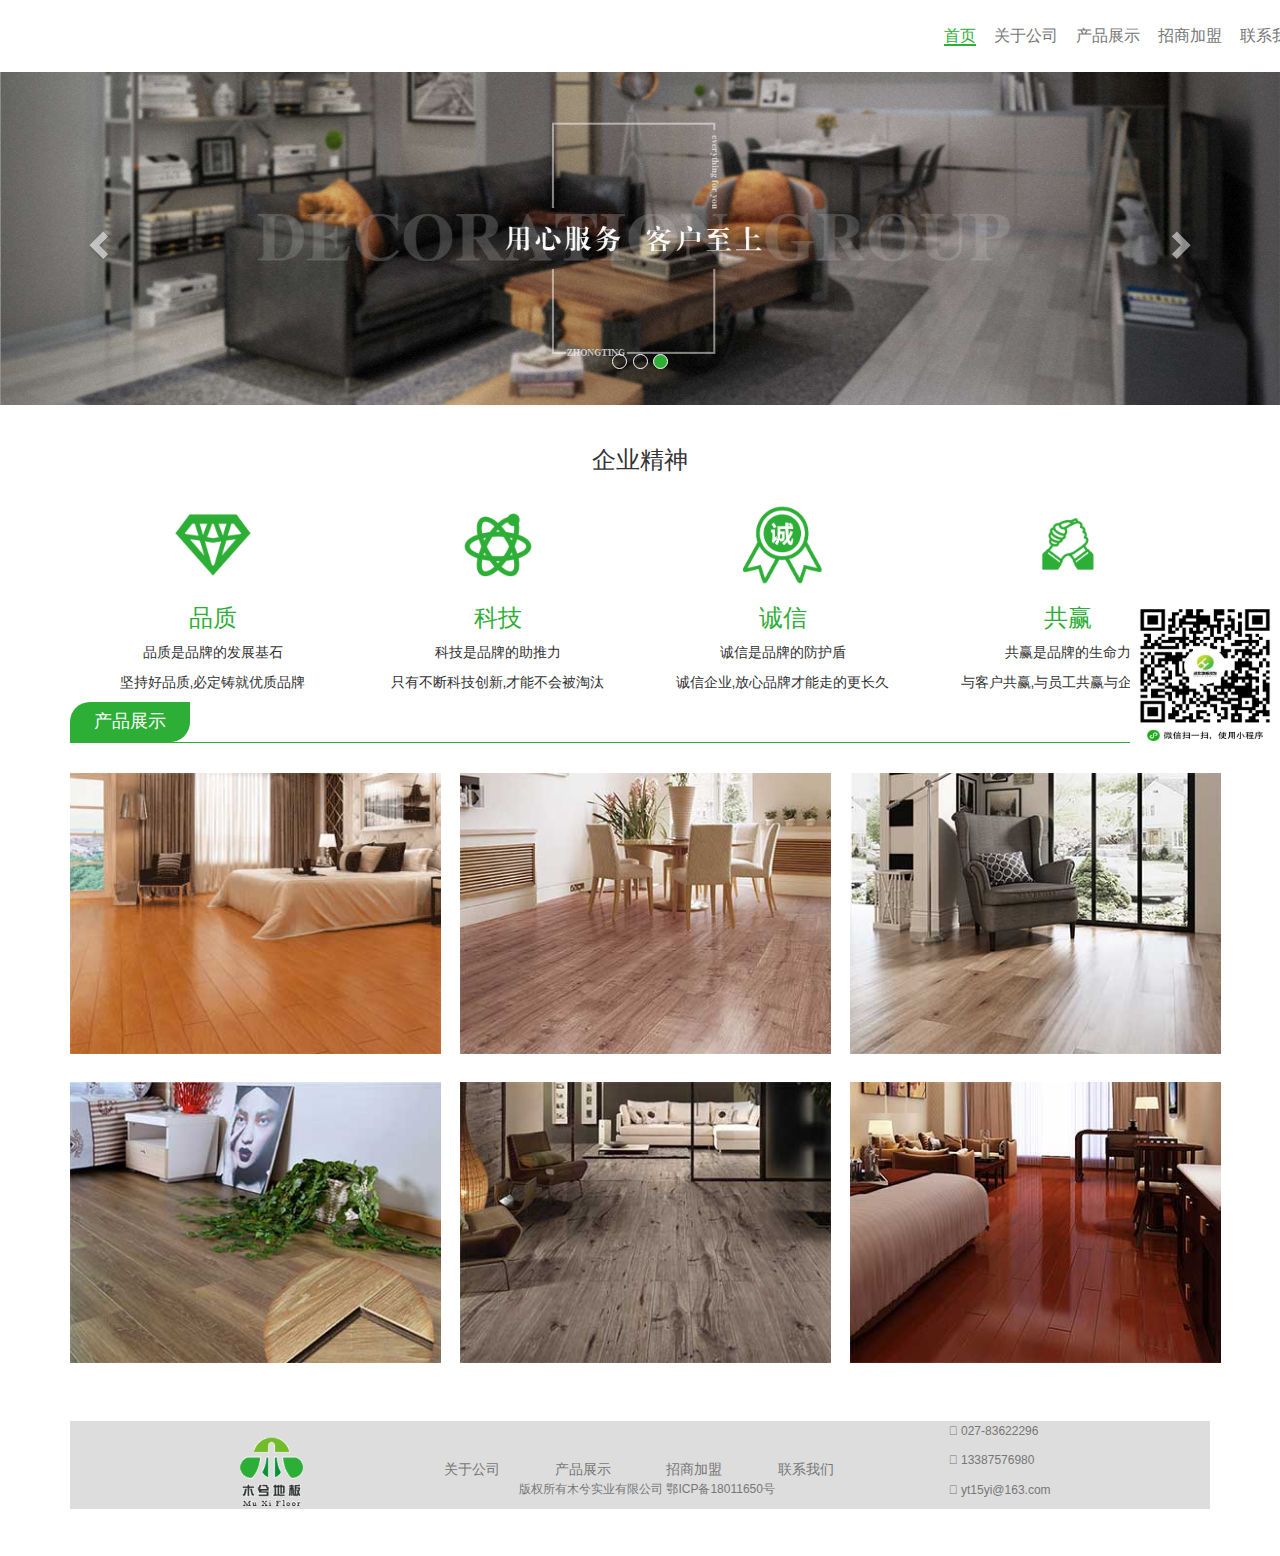
==== index.html @ 4f5292e0 "day02pm2" ====
<!DOCTYPE html>
<html lang="en">
<head>
    <meta charset="UTF-8">
    <meta name="viewport" content="width=device-width, initial-scale=1.0">
    <meta http-equiv="X-UA-Compatible" content="ie=edge">
    <link rel="stylesheet" href="https://at.alicdn.com/t/font_939416_pnip88kagy8.css">
    <link rel="stylesheet" href="index.css">
    <link rel="stylesheet" href="bootstrap/css/bootstrap.css">
    <link rel="stylesheet" href="bootstrap/css/index.css">
    <script src="bootstrap/js/jquery-3.3.1.min.js"></script>
    <script src="bootstrap/js/bootstrap.min.js"></script>
    <title>首页</title>
</head>
<body>
    <div class="containerr">
        <div class="header">
            <div class="hea-right">
                <ul>
                    <li class="li1 select">
                        <a href="index.html">首页</a>
                    </li>
                    <li class="li1">
                       <a href="about.html">关于公司</a>
                    </li>
                    <li class="li1">
                        <a href="productshow.html">产品展示</a>
                    </li>
                    <li class="li1">
                       <a href="jionus.html">招商加盟</a>
                    </li>
                    <li class="li1">
                        <a href="callUs.html">联系我们</a>
                    </li>
                </ul>
            </div>
        </div>
    </div>

    <!-- 轮播 -->
        
        <div id="carousel-id" class="carousel slide" data-ride="carousel">
            <ol class="carousel-indicators">
                <li data-target="#carousel-id" data-slide-to="0" class=""></li>
                <li data-target="#carousel-id" data-slide-to="1" class=""></li>
                <li data-target="#carousel-id" data-slide-to="2" class="active"></li>
            </ol>
            <div class="carousel-inner">
                <div class="item">
                    <img data-src="holder.js/900x500/auto/#777:#7a7a7a/text:First slide" alt="First slide" src="images/banner1.jpg">
                    <div class="container">
                        <div class="carousel-caption">
                           
                           
                        </div>
                    </div>
                </div>
                <div class="item">
                    <img data-src="holder.js/900x500/auto/#666:#6a6a6a/text:Second slide" alt="Second slide" src="images/banner2.jpg">
                    <div class="container">
                        <div class="carousel-caption">
                            
                            
                        </div>
                    </div>
                </div>
                <div class="item active">
                    <img data-src="holder.js/900x500/auto/#555:#5a5a5a/text:Third slide" alt="Third slide" src="images/banner3.jpg">
                    <div class="container">
                        <div class="carousel-caption">
                            
                            
                        </div>
                    </div>
                </div>
            </div>
            <a class="left carousel-control" href="#carousel-id" data-slide="prev"><span class="glyphicon glyphicon-chevron-left"></span></a>
            <a class="right carousel-control" href="#carousel-id" data-slide="next"><span class="glyphicon glyphicon-chevron-right"></span></a>
        </div>
        
            

       <div class="container">
        <!-- 企业精神和四个图标 -->
        <h3 class="text-center ptitle">企业精神</h3>
        <div class="pcontent">
            <div class="col-xs-3 col-sm-3 col-md-3 col-lg-3 text-center">
                <div>
                    <img src="images/pinpai.png" class="img-responsive center-block">
                </div>
                <h3>品质</h3>
                <p>品质是品牌的发展基石</p>
                <p>坚持好品质,必定铸就优质品牌</p>

            </div>
            <div class="col-xs-3 col-sm-3 col-md-3 col-lg-3 text-center">
                <div>
                    <img src="images/keji.png" class="img-responsive center-block">
                </div>
                <h3>科技</h3>
                <p>科技是品牌的助推力</p>
                <p>只有不断科技创新,才能不会被淘汰</p>

            </div>
            <div class="col-xs-3 col-sm-3 col-md-3 col-lg-3 text-center">
                <div>
                    <img src="images/chengxin.png" class="img-responsive center-block">
                </div>
                <h3>诚信</h3>
                <p>诚信是品牌的防护盾</p>
                <p>诚信企业,放心品牌才能走的更长久</p>

            </div>
            <div class="col-xs-3 col-sm-3 col-md-3 col-lg-3 text-center">
                <div>
                    <img src="images/gongying.png" class="img-responsive center-block">
                </div>
                <h3>共赢</h3>
                <p>共赢是品牌的生命力</p>
                <p>与客户共赢,与员工共赢与企业共赢</p>
            </div>
        </div>

            
          <!-- 产品展示 -->
          <div class="productShow">
          <!-- 这个div就是给条分界线用的 -->
          <div class="line">
              <div class="ptitle2 text-center">
                  <h4>产品展示</h4>
              </div>
          </div>
          <div class="products">
              <div class="row">
                  <div class="col-md-4 project">
                      <img src="images/item01.jpg">
                  </div>
                  <div class="col-md-4 project">
                      <img src="images/item02.jpg">
                  </div>
                  <div class="col-md-4 project">
                      <img src="images/item03.jpg">
                  </div>
                  <div class="col-md-4 project">
                      <img src="images/item04.jpg">
                  </div>
                  <div class="col-md-4 project">
                      <img src="images/item05.jpg">
                  </div>
                  <div class="col-md-4 project">
                      <img src="images/item06.jpg">
                  </div>
              </div>
          </div>
      </div>
 
 <!-- 底部 -->
      <div class="footer">
          <div class="row mx_width">
              <div class="col-md-3 col-sm-4">
                  <div class="foot-logo">
                      <a href="index.html"><img src="images/logo3.png" alt=""></a>
                  </div>
              </div>
              <div class="col-md-6 col-sm-8">
                  <div class="row changpage">
                      <div class="col-sm-3 col-md-3">
                          <a href="#">关于公司</a>
                      </div>
                      <div class="col-sm-3 col-md-3">
                          <a href="#">产品展示</a>
                      </div>
                      <div class="col-sm-3 col-md-3">
                          <a href="#">招商加盟</a>
                      </div>
                      <div class="col-sm-3 col-md-3">
                          <a href="#">联系我们</a>
                      </div>
                  </div>
                  <p>版权所有木兮实业有限公司 鄂ICP备18011650号</p>
              </div>
              <div class="col-md-3 col-sm-12">
                  <div class="row contact">
                      <p class="col-md-12 col-sm-4">
                          <span class="iconfont">&#xe619;</span>
                          027-83622296
                      </p>
                      <p class="col-md-12 col-sm-4">
                          <span class="iconfont">&#xe641;</span>
                          13387576980
                      </p>
                      <p class="col-md-12 col-sm-4">
                          <span class="iconfont">&#xe608;</span>
                          yt15yi@163.com
                      </p>
                  </div>
              </div>
              <img src="images/erweima.jpg" class="saoma" alt="">
          </div>
      </div>
      
</body>
</html>
---- bootstrap/css/index.css ----
*{margin: 0;padding: 0}
body{
    height: 1556px;
}
.containerr{
    height: 72px;
}
.header{
        margin-left: auto;
        margin-right: auto;
        width: 1128px;
        background-image: url("images/logo0.png");
        background-repeat: no-repeat;
        height: 72px;
     
}
.header2{
    padding-top: 32px;
    padding-left: 535px;    
    width: 1128px;
    height: 72px;
   
 
}
.header3{
    padding-top: 32px;
    padding-left: 535px;    
    width: 1128px;
    height: 245px;
   
 
}
ul{
    float: left;
    display: flex;
    position: relative;
    left: 850px;
   
}
.li1{
    padding-left: 18px;
    padding-top: 25px;
    list-style: none;
    font-size: 16px;
    
}
.select>a{
    color: #2dae36 !important;
    border-bottom: 2px solid #2dae36 !important;
}
.ptitle{
    line-height: 70px;
}
.pcontent img{
    width: 80px;
    height: 80px;
}
.pcontent h3{
    color: #2DAE36;
}
.productShow{
    clear: both;
}
.line{
    border-bottom: 1px solid #2DAE36;
}
.ptitle2{
    width: 120px;
    height: 40px;
    background: #2DAE36;
    border-radius: 20px 0;
    display: flex;
    align-items: center;
    justify-content: center;
    color: white;
    padding: 20px 0;
}
/* .row>div{
    position: relative;
    padding: 10px;  
    box-sizing: border-box;
} */
.products{
    margin-bottom: 30px;
    padding-top: 30px;
}
.products .row>div img{
    width: 103%;
}
.project{
    margin-bottom: 28px;
}
.mx_width{
    padding-left: 12%;
    padding-right: 10%;
    margin-left: auto;
    margin-right: auto;
    background-color: #DDDDDD;
}
img{
    border: 0;
}
.foot-logo img{
    width: 100px;
    padding-top: 15px;
}
.changpage{
    padding-top: 38px;
}
.footer a{
    color: #777;
    text-align: center;
    text-decoration: none;
}
.footer a:hover{
    color: #2DAE36;
}
.footer .contact{
    text-align: left;
}
.footer p{
    color: #777;
    font-size: 12px;
    padding-top: 2px;
    padding-left: 75px;
    
}
.saoma{
    width: 150px;
    height: 150px;
    position: fixed;
    right: 0;
    bottom: 150px;
    z-index: 10;
}
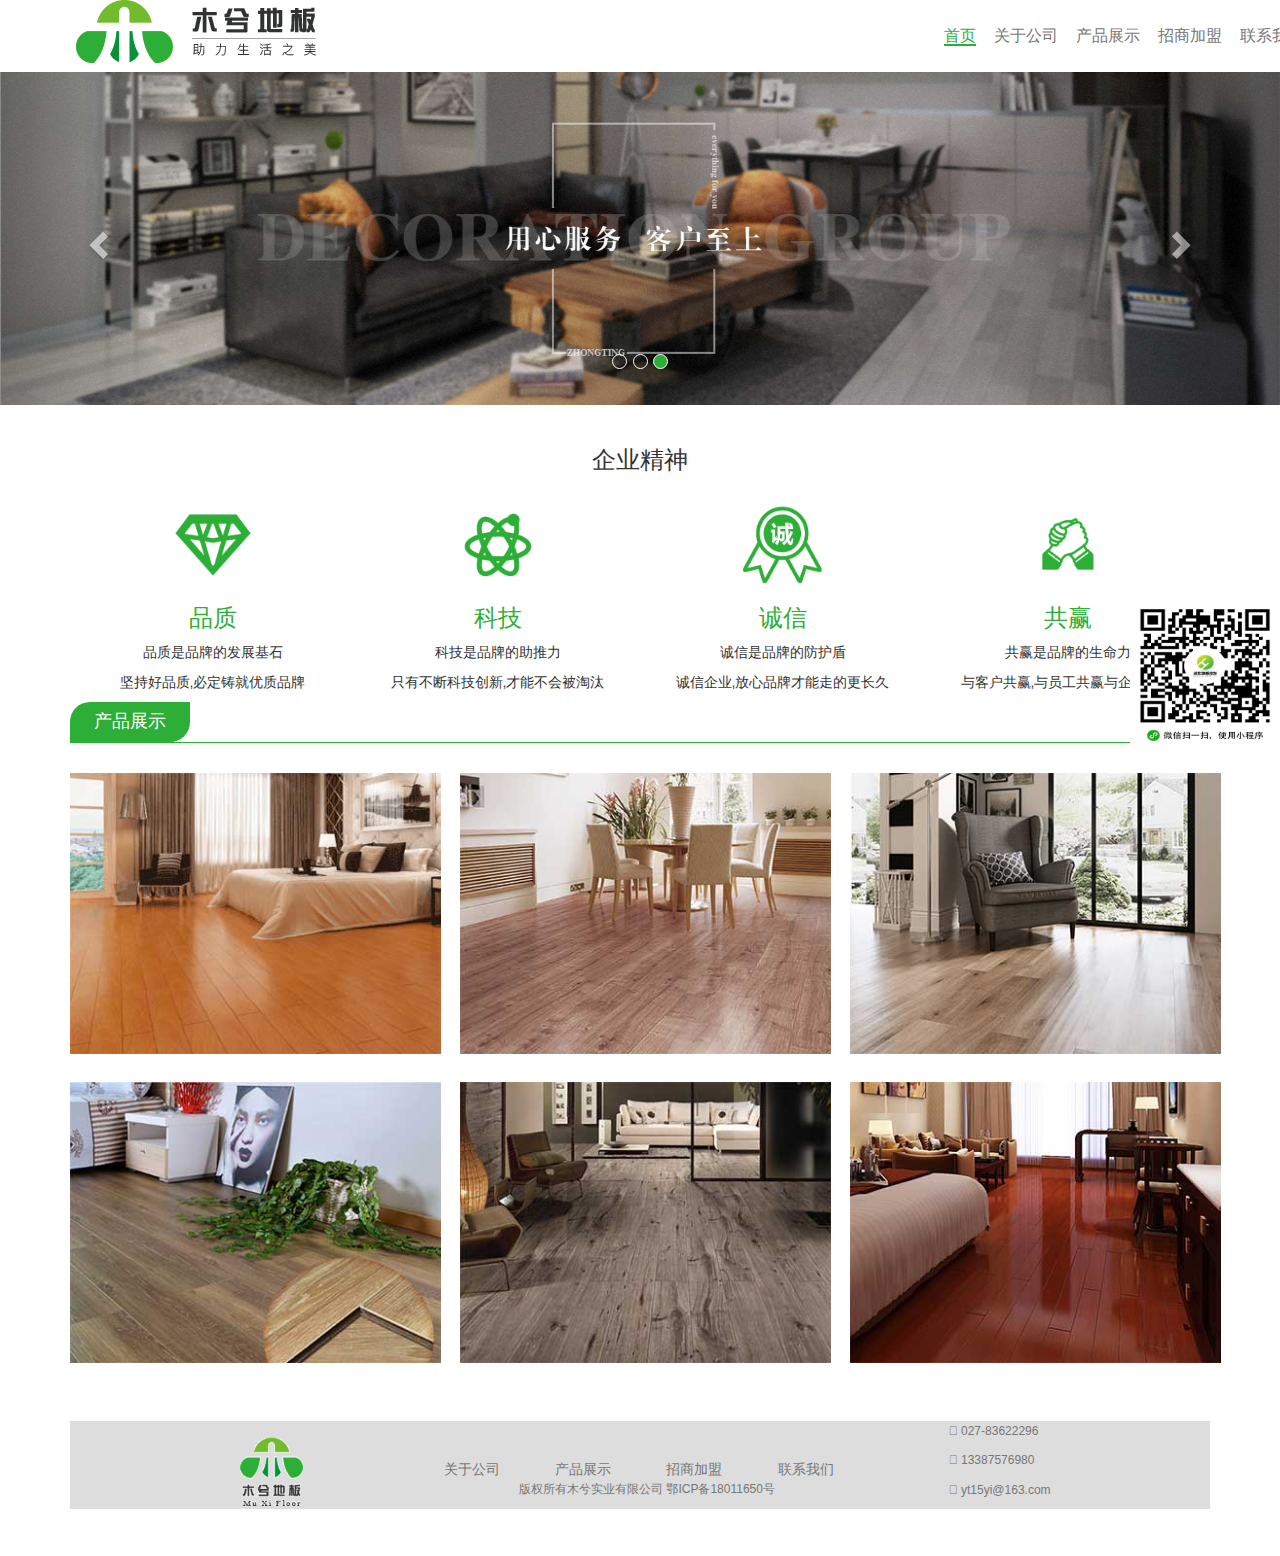
==== commit ff298f55: "首页logo丢失问题" ====
--- a/index.html
+++ b/index.html
@@ -11,6 +11,12 @@
     <script src="bootstrap/js/jquery-3.3.1.min.js"></script>
     <script src="bootstrap/js/bootstrap.min.js"></script>
     <title>首页</title>
+    <link rel="icon" href="images/logo.ico">
+    <style>
+    .header{
+        background-image: url("images/logo0.png");
+    }
+    </style>
 </head>
 <body>
     <div class="containerr">
